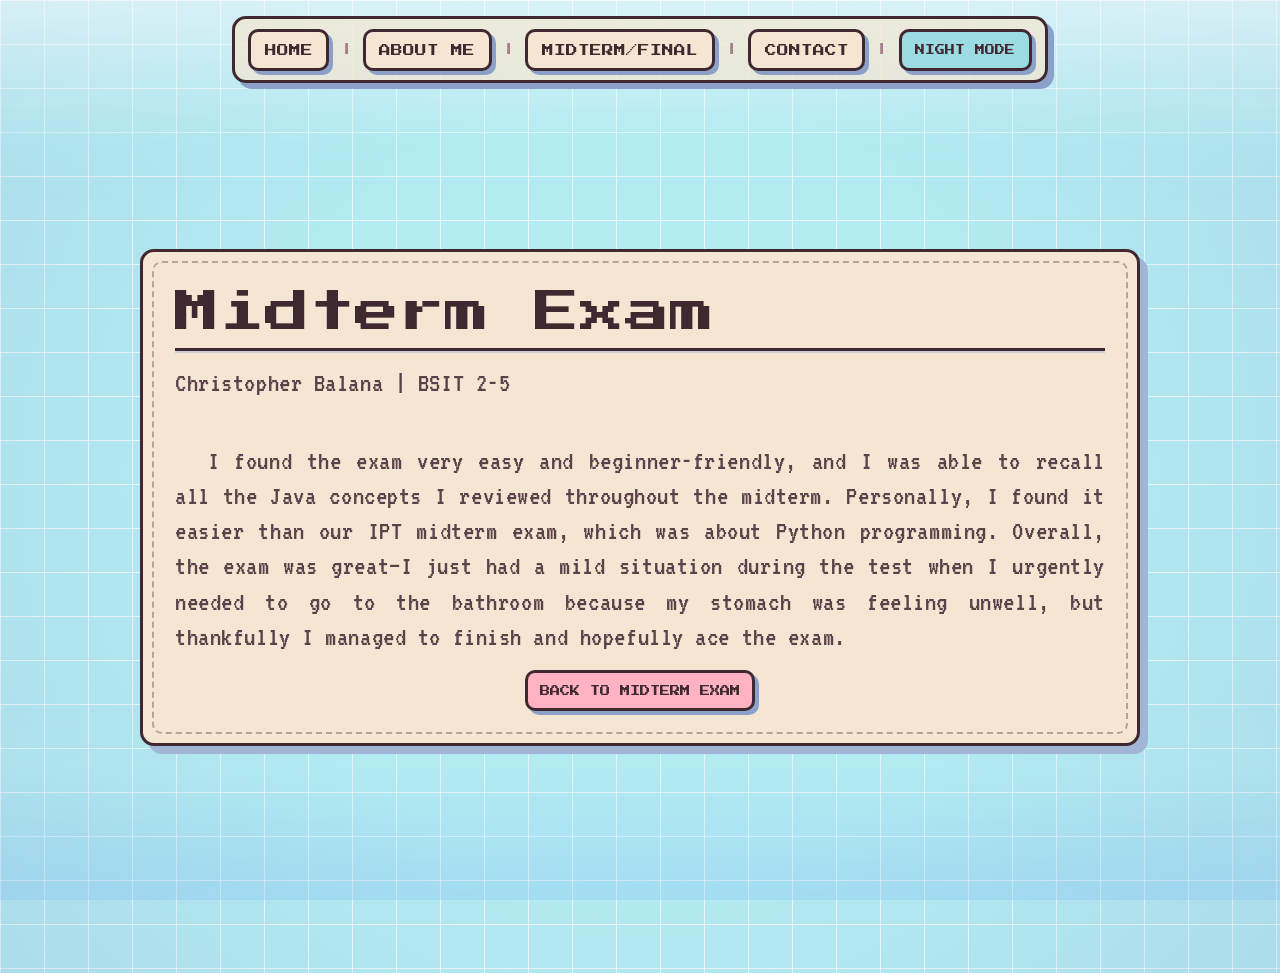
==== midterms/exam/index.html @ 2b85bfcb "Update e-portfolio midterm content and assets" ====
<!DOCTYPE html>
<html lang="en">
<head>
  <meta charset="UTF-8" />
  <meta name="viewport" content="width=device-width, initial-scale=1.0" />
  <title>Exam | Christopher Balana</title>
  <link rel="stylesheet" href="../../main.css" />
</head>
<body class="midterm-entry">
  <header class="topbar">
    <nav class="jump-nav" aria-label="Page sections">
      <a href="../../index.html#home">Home</a>
      <span>|</span>
      <a href="../../index.html#about">About Me</a>
      <span>|</span>
      <a href="../../index.html#midterm">Midterm/Final</a>
      <span>|</span>
      <a href="../../index.html#socials">Contact</a>
      <span>|</span>
      <button class="theme-toggle" type="button" aria-pressed="false" aria-label="Switch to night theme">Night Mode</button>
    </nav>
  </header>

  <main>
    <section class="panel hero">
      <div class="panel-inner hero-copy scroll-pop">
        <h1>Midterm Exam</h1>
        <hr class="section-divider" />
        <p>Christopher Balana | BSIT 2-5</p>
        <br>
        <p class="explanation-text">I found the exam very easy and beginner-friendly, and I was able to recall all the Java concepts I reviewed throughout the midterm. 
            Personally, I found it easier than our IPT midterm exam, which was about Python programming. Overall, the exam was great—I just had a mild situation during 
            the test when I urgently needed to go to the bathroom because my stomach was feeling unwell, but thankfully I managed to finish and hopefully ace the exam.
        </p>
        <div class="link-list center-actions">
          <a class="return-link" href="../../index.html#exam">Back to Midterm Exam</a>
        </div>
      </div>
    </section>
  </main>

  <script src="../../theme-toggle.js"></script>
  <script src="../reveal-pop.js"></script>
</body>
</html>
---- main.css ----
@import url("https://fonts.googleapis.com/css2?family=Press+Start+2P&family=VT323&display=swap");

:root {
	color-scheme: light;
	--page: #B3EBF2;
	--grid-line: rgba(252, 252, 255, 0.8);
	--ink: #3f2830;
	--ink-soft: #5b4149;
	--paper: #f4e6d2;
	--window: #74cecf;
	--window-alt: #ff9e4b;
	--accent: #ffafcc;
	--mint: #7fd4be;
	--yellow: #ffd85d;
	--surface-footnote: #ffb2c1;
	--surface-nav: rgba(244, 230, 210, 0.72);
	--surface-toggle: #9bdbe2;
	--surface-message: #fff6ea;
	--surface-card: #fff6ea;
	--surface-pill: #83d5db;
	--surface-social: #ffd596;
	--surface-return: #ffb2c1;
	--surface-soon: #ffe58b;
	--hover-fill: #fbe5ad;
	--nav-active: #ffd596;
	--nav-separator: #a77f8a;
	--section-note-color: #a66a76;
	--dash-border: rgba(63, 40, 48, 0.35);
	--divider-shadow: rgba(140, 161, 202, 0.35);
	--hover-shadow: #8ca1ca;
	--active-shadow: #7f93bc;
	--pixel-border: 3px solid var(--ink);
	--pixel-shadow: 4px 4px 0 #8ca1ca;
	--section-shadow: 8px 8px 0 #a1b5d6;
	--panel-radius: 14px;
	--card-radius: 12px;
	--control-radius: 10px;
	--small-radius: 8px;
}

[data-theme="night"] {
	color-scheme: dark;
	--page: #102736;
	--grid-line: rgba(181, 223, 236, 0.18);
	--ink: #f2dfbe;
	--ink-soft: #e0ccab;
	--paper: #1e4257;
	--window: #3f8796;
	--window-alt: #dc9451;
	--accent: #ffb57d;
	--mint: #5caea0;
	--yellow: #ffe088;
	--surface-footnote: #335a77;
	--surface-nav: rgba(32, 71, 95, 0.86);
	--surface-toggle: #407b97;
	--surface-message: #264e67;
	--surface-card: #2b5872;
	--surface-pill: #4f90a3;
	--surface-social: #b78752;
	--surface-return: #8f5f77;
	--surface-soon: #d39f53;
	--hover-fill: #5f9db0;
	--nav-active: #6eaec0;
	--nav-separator: #d0e2f0;
	--section-note-color: #f5c8a0;
	--dash-border: rgba(226, 240, 250, 0.36);
	--divider-shadow: rgba(25, 56, 90, 0.6);
	--hover-shadow: #31557f;
	--active-shadow: #426693;
	--pixel-shadow: 4px 4px 0 #2d4a76;
	--section-shadow: 8px 8px 0 #253c63;
}

* {
	box-sizing: border-box;
}

html {
	scroll-behavior: smooth;
}

body {
	position: relative;
	isolation: isolate;
	margin: 0;
	min-height: 100vh;
	overflow-x: hidden;
	font-family: "VT323", monospace;
	font-size: 1.4rem;
	line-height: 1.25;
	color: var(--ink);
	background-color: var(--page);
	background-image:
		radial-gradient(circle at center, rgba(179, 235, 242, 0) 48%, rgba(140, 161, 202, 0.2) 100%),
		linear-gradient(var(--grid-line) 1px, transparent 1px),
		linear-gradient(90deg, var(--grid-line) 1px, transparent 1px);
	background-repeat: no-repeat, repeat, repeat;
	background-size: 100% 100%, 44px 44px, 44px 44px;
}

[data-theme="night"] body {
	background-image:
		radial-gradient(circle at center, rgba(16, 39, 54, 0) 42%, rgba(7, 13, 26, 0.72) 100%),
		linear-gradient(var(--grid-line) 1px, transparent 1px),
		linear-gradient(90deg, var(--grid-line) 1px, transparent 1px);
}

body::before,
body::after {
	content: "";
	position: fixed;
	left: 0;
	right: 0;
	pointer-events: none;
	z-index: -1;
}

body::before {
	top: 0;
	height: 22vh;
	background: linear-gradient(180deg, rgba(255, 255, 255, 0.52) 0%, rgba(179, 235, 242, 0.28) 72%, rgba(179, 235, 242, 0) 100%);
}

[data-theme="night"] body::before {
	background: linear-gradient(180deg, rgba(52, 90, 122, 0.56) 0%, rgba(16, 39, 54, 0.3) 72%, rgba(16, 39, 54, 0) 100%);
}

body::after {
	bottom: 0;
	height: 22vh;
	background: linear-gradient(0deg, rgba(134, 194, 242, 0.34) 0%, rgba(179, 235, 242, 0.16) 68%, rgba(179, 235, 242, 0) 100%);
}

[data-theme="night"] body::after {
	background: linear-gradient(0deg, rgba(10, 19, 37, 0.7) 0%, rgba(16, 39, 54, 0.36) 68%, rgba(16, 39, 54, 0) 100%);
}

a {
	color: inherit;
	text-decoration: none;
}

main {
	width: 100%;
	padding-bottom: 4rem;
}

.site-footnote {
	margin: 0 1.2rem 1.6rem;
	padding: 0.8rem 1rem 0.72rem;
	border: var(--pixel-border);
	border-radius: var(--panel-radius);
	background: var(--surface-footnote);
	box-shadow: var(--pixel-shadow);
	text-align: center;
	font-family: "Press Start 2P", monospace;
	font-size: 0.62rem;
	line-height: 1.6;
	text-transform: uppercase;
}

.site-footnote p {
	margin: 0;
}

@keyframes pixel-drift {
	0% {
		transform: translate3d(0, 0, 0);
	}
	50% {
		transform: translate3d(0, -10px, 0);
	}
	100% {
		transform: translate3d(0, 0, 0);
	}
}

.topbar {
	position: sticky;
	top: 0;
	z-index: 20;
	display: flex;
	justify-content: center;
	padding: 1rem 1rem 0.2rem;
	background: transparent;
	border-bottom: 0;
	box-shadow: none;
}

.brand {
	display: none;
}

.jump-nav {
	display: flex;
	align-items: center;
	justify-content: center;
	flex-wrap: wrap;
	gap: 0.7rem;
	padding: 0.62rem 0.8rem 0.55rem;
	border: var(--pixel-border);
	border-radius: var(--panel-radius);
	background: var(--surface-nav);
	box-shadow: 6px 6px 0 var(--hover-shadow);
	font-family: "Press Start 2P", monospace;
	font-size: 0.73rem;
	letter-spacing: 0;
	text-transform: uppercase;
	text-align: center;
}

.jump-nav a,
.theme-toggle {
	display: inline-flex;
	align-items: center;
	justify-content: center;
	padding: 0.7rem 0.85rem 0.62rem;
	border: var(--pixel-border);
	border-radius: var(--control-radius);
	background: var(--paper);
	box-shadow: var(--pixel-shadow);
	transition: transform 120ms steps(2, end), box-shadow 120ms steps(2, end), background-color 120ms steps(2, end);
}

.theme-toggle {
	cursor: pointer;
	color: inherit;
	font-family: "Press Start 2P", monospace;
	font-size: 0.62rem;
	line-height: 1.5;
	text-transform: uppercase;
	background: var(--surface-toggle);
}

.jump-nav .nav-symbol {
	font-size: 1.1rem;
	line-height: 1;
	width: 2.35rem;
	height: 2.35rem;
	padding: 0;
}

.jump-nav a:hover,
.jump-nav a:focus-visible,
.theme-toggle:hover,
.theme-toggle:focus-visible {
	outline: none;
	transform: translate(-2px, -2px);
	box-shadow: 6px 6px 0 var(--hover-shadow);
	background: var(--hover-fill);
}

.jump-nav a.is-active {
	background: var(--nav-active);
	box-shadow: 6px 6px 0 var(--active-shadow);
	transform: translate(-1px, -1px);
}

.jump-nav span {
	font-family: "Press Start 2P", monospace;
	font-size: 0.7rem;
	color: var(--nav-separator);
}

.panel {
	min-height: calc(100svh - 4.8rem);
	display: flex;
	align-items: center;
	justify-content: center;
	padding: 4.2rem 1.2rem;
	scroll-margin-top: 6.5rem;
}

.panel-inner,
.content,
.section-shell {
	width: min(100%, 1000px);
}

.hero,
#about,
#midterm,
#exam,
#socials {
	opacity: 1;
}

#about {
	min-height: auto;
}

#midterm {
	min-height: auto;
	padding-bottom: 0.6rem;
}

#exam {
	min-height: auto;
	padding-top: 0.6rem;
	padding-bottom: 1in;
}

#final {
	min-height: auto;
	padding-top: 0.35rem;
	padding-bottom: 0.95in;
}

#socials {
	min-height: auto;
	padding-top: 0.45in;
}

.panel:not(#home) .section-shell > h2,
.panel:not(#home) .section-shell > p,
.panel:not(#home) .section-shell > .info-grid,
.panel:not(#home) .section-shell > .midterm-grid,
.panel:not(#home) .section-shell > .social-grid {
	opacity: 0;
	transform: translateY(18px) scale(0.94);
	transition: transform 780ms cubic-bezier(0.18, 0.9, 0.24, 1), opacity 620ms ease-out;
	will-change: transform, opacity;
}

.panel:not(#home).is-visible .section-shell > h2,
.panel:not(#home).is-visible .section-shell > p,
.panel:not(#home).is-visible .section-shell > .info-grid,
.panel:not(#home).is-visible .section-shell > .midterm-grid,
.panel:not(#home).is-visible .section-shell > .social-grid {
	opacity: 1;
	transform: translateY(0) scale(1);
}

.panel.no-pop .section-shell > h2,
.panel.no-pop .section-shell > p,
.panel.no-pop .section-shell > .info-grid,
.panel.no-pop .section-shell > .midterm-grid,
.panel.no-pop .section-shell > .social-grid,
.panel.no-pop .card {
	transition: none;
}

.scroll-pop {
	opacity: 0;
	transform: translateY(18px) scale(0.94);
	transition: transform 780ms cubic-bezier(0.18, 0.9, 0.24, 1), opacity 620ms ease-out;
	will-change: transform, opacity;
}

.scroll-pop.is-visible {
	opacity: 1;
	transform: translateY(0) scale(1);
}

.hero {
	position: relative;
}

.hero::before,
.hero::after {
	content: none;
}

.hero-copy,
.section-shell {
	padding: clamp(1.35rem, 3vw, 2rem);
	border: var(--pixel-border);
	border-radius: var(--panel-radius);
	background: var(--paper);
	box-shadow: var(--section-shadow);
	position: relative;
}

#home .hero-copy {
	text-align: center;
}

.hero-copy::before,
.section-shell::before {
	content: "";
	position: absolute;
	inset: 9px;
	border-radius: calc(var(--panel-radius) - 4px);
	border: 2px dashed var(--dash-border);
	pointer-events: none;
}

.hero-copy h1,
.section-title {
	margin: 0;
	font-family: "Press Start 2P", monospace;
	font-weight: 400;
	text-transform: uppercase;
	color: var(--ink);
	text-wrap: balance;
}

.hero-copy h1 {
	font-size: clamp(1.35rem, 4.4vw, 2.8rem);
	line-height: 1.3;
}

#home .typewriter-name {
	display: inline-block;
	width: 0;
	white-space: nowrap;
	overflow: hidden;
	vertical-align: top;
	border-right: 3px solid var(--ink);
	animation: typing 1.9s steps(18, end) 260ms forwards, caret-blink 700ms steps(2, end) infinite;
}

.hero-copy p {
	margin: 0.9rem 0 0;
	font-size: clamp(1.2rem, 2.2vw, 1.8rem);
	line-height: 1.25;
	color: var(--ink-soft);
	text-transform: uppercase;
	letter-spacing: 0.02em;
}

body.midterm-entry .hero-copy p,
body.midterm-entry .hero-copy h1 {
	text-transform: none;
}

.between-message {
	display: flex;
	justify-content: center;
	padding: 0.2rem 1.2rem 1.6rem;
}

.between-message p {
	margin: 0;
	padding: 0.7rem 1rem 0.62rem;
	border: var(--pixel-border);
	border-radius: var(--control-radius);
	background: var(--surface-message);
	box-shadow: var(--pixel-shadow);
	font-family: "Press Start 2P", monospace;
	font-size: clamp(0.62rem, 1.1vw, 0.76rem);
	line-height: 1.55;
	text-transform: uppercase;
	text-align: center;
}

.between-message-text {
	display: inline-block;
	min-height: 1.6em;
	border-right: 3px solid var(--ink);
	padding-right: 0.15rem;
	animation: caret-blink 700ms steps(2, end) infinite;
}

.section-shell {
	text-align: center;
}

.section-title {
	font-size: clamp(1.1rem, 2.5vw, 1.7rem);
	line-height: 1.5;
}

.section-copy {
	margin: 1rem auto 0;
	max-width: 45rem;
	font-size: clamp(1.25rem, 2vw, 1.6rem);
	line-height: 1.45;
	color: var(--ink-soft);
}

.explanation-text {
	text-align: justify;
	text-indent: 3ch;
}

.quiz2-drop {
	max-width: 860px;
	margin: 1.2rem auto 1rem;
}

.quiz2-drop-summary {
	list-style: none;
	cursor: pointer;
	padding: 0.72rem 0.9rem 0.65rem;
	border: var(--pixel-border);
	border-radius: var(--control-radius);
	background: var(--surface-pill);
	box-shadow: var(--pixel-shadow);
	font-family: "Press Start 2P", monospace;
	font-size: 0.64rem;
	line-height: 1.5;
	text-transform: uppercase;
	text-align: center;
	color: var(--ink);
	user-select: none;
	transition: transform 120ms steps(2, end), box-shadow 120ms steps(2, end), background-color 120ms steps(2, end);
}

.quiz2-drop-summary::-webkit-details-marker {
	display: none;
}

.quiz2-drop-summary:hover,
.quiz2-drop-summary:focus-visible {
	outline: none;
	transform: translate(-2px, -2px);
	box-shadow: 6px 6px 0 var(--hover-shadow);
	background: var(--hover-fill);
}

.quiz2-drop[open] .quiz2-drop-summary {
	margin-bottom: 0.72rem;
}

.quiz2-mockup-stack {
	display: flex;
	flex-direction: column;
	gap: 1.1rem;
}

.quiz2-attempt-summary {
	padding: 0.85rem 1rem 0.8rem;
	border: var(--pixel-border);
	border-radius: var(--card-radius);
	background: color-mix(in srgb, var(--surface-pill) 24%, var(--paper) 76%);
	box-shadow: var(--pixel-shadow);
	text-align: left;
}

.quiz2-attempt-summary p {
	margin: 0.35rem 0;
	font-size: clamp(1.2rem, 2.2vw, 1.55rem);
	line-height: 1.28;
	color: var(--ink);
	text-indent: 0;
	text-transform: none;
}

.quiz2-attempt-summary p:first-child {
	margin-top: 0;
}

.quiz2-attempt-summary p:last-child {
	margin-bottom: 0;
}

.quiz2-mockup {
	margin: 0;
	max-width: 860px;
	border: var(--pixel-border);
	border-radius: var(--card-radius);
	background: var(--surface-card);
	box-shadow: var(--pixel-shadow);
	overflow: hidden;
}

.quiz2-mockup.is-incorrect {
	position: relative;
	border-color: #e45757;
	box-shadow: 4px 4px 0 color-mix(in srgb, #e45757 55%, transparent 45%);
}

.quiz2-status {
	position: absolute;
	top: 0;
	left: 0;
	transform: translateY(-100%);
	padding: 0.4rem 0.5rem 0.32rem;
	border: 2px solid #e45757;
	border-bottom: 0;
	border-radius: 8px 8px 0 0;
	background: #e45757;
	color: #fff;
	font-family: "Press Start 2P", monospace;
	font-size: 0.56rem;
	line-height: 1.4;
	text-transform: uppercase;
}

.quiz2-mockup-head {
	display: flex;
	justify-content: space-between;
	align-items: center;
	gap: 0.7rem;
	padding: 0.8rem 1rem 0.7rem;
	border-bottom: 2px solid var(--dash-border);
	background: color-mix(in srgb, var(--surface-pill) 35%, var(--paper) 65%);
}

.quiz2-mockup-head h2,
.quiz2-mockup-head p {
	margin: 0;
	font-family: "Press Start 2P", monospace;
	font-size: clamp(0.62rem, 1.6vw, 0.8rem);
	line-height: 1.5;
	color: var(--ink);
	text-indent: 0;
}

.quiz2-mockup-body {
	padding: 1rem 1rem 0.9rem;
	text-align: left;
}

.quiz2-mockup-question {
	margin: 0 0 0.85rem;
	font-size: clamp(1.15rem, 2vw, 1.5rem);
	line-height: 1.35;
	color: var(--ink);
	text-indent: 0;
}

.quiz2-code {
	display: inline-block;
	padding: 0.08rem 0.34rem;
	border: 1px solid color-mix(in srgb, #e45757 40%, transparent 60%);
	border-radius: 6px;
	background: color-mix(in srgb, #e45757 14%, var(--paper) 86%);
	font-family: "Press Start 2P", monospace;
	font-size: 0.7em;
	line-height: 1.2;
	color: #c33a3a;
	text-transform: none;
}

.quiz2-codeblock {
	margin: 0 0 0.9rem;
	padding: 0.7rem 0.8rem;
	border: 2px solid var(--dash-border);
	border-radius: var(--small-radius);
	background: color-mix(in srgb, var(--paper) 87%, var(--surface-card) 13%);
	font-family: "VT323", monospace;
	font-size: clamp(1.2rem, 2vw, 1.55rem);
	line-height: 1.3;
	white-space: pre-wrap;
	color: var(--ink);
	text-transform: none;
}

.quiz2-mockup-options {
	list-style: none;
	margin: 0;
	padding: 0;
	border-top: 2px solid var(--dash-border);
}

.quiz2-mockup-options li {
	display: flex;
	align-items: center;
	gap: 0.6rem;
	padding: 0.68rem 0.1rem;
	border-bottom: 1px solid var(--dash-border);
	font-size: clamp(1.1rem, 1.9vw, 1.35rem);
	color: var(--ink-soft);
	line-height: 1.3;
}

.quiz2-dot {
	width: 1rem;
	height: 1rem;
	border: 2px solid color-mix(in srgb, var(--ink-soft) 55%, transparent 45%);
	border-radius: 50%;
	flex-shrink: 0;
	background: transparent;
}

.quiz2-mockup-options li.is-correct {
	color: var(--ink);
	font-weight: 700;
}

.quiz2-mockup-options li.is-correct .quiz2-dot {
	background: radial-gradient(circle at center, var(--window-alt) 45%, transparent 47%);
	border-color: var(--window-alt);
}

.quiz2-text-answer {
	width: fit-content;
	min-width: 9rem;
	margin-top: 0.4rem;
	padding: 0.52rem 0.6rem;
	border: 2px solid var(--dash-border);
	border-radius: var(--small-radius);
	background: color-mix(in srgb, var(--paper) 85%, var(--surface-card) 15%);
	font-size: clamp(1rem, 1.75vw, 1.2rem);
	line-height: 1.3;
	color: var(--ink-soft);
	text-transform: lowercase;
}

.section-divider {
	display: block;
	width: 100%;
	margin: 0.35rem auto 0.85rem;
	border: 0;
	border-top: 3px solid var(--ink);
	box-shadow: 0 2px 0 var(--divider-shadow);
}

.info-grid,
.midterm-grid,
.social-grid {
	display: grid;
	gap: 1rem;
	margin-top: 1.55rem;
}

.info-grid {
	grid-template-columns: repeat(auto-fit, minmax(240px, 1fr));
}

.midterm-grid {
	grid-template-columns: repeat(auto-fit, minmax(260px, 1fr));
}

.social-grid {
	grid-template-columns: repeat(3, max-content);
	justify-content: center;
	gap: 0.45rem;
}

.card {
	text-align: left;
	padding: 1rem 1rem 1.1rem;
	border: var(--pixel-border);
	border-radius: var(--card-radius);
	background: var(--surface-card);
	box-shadow: var(--pixel-shadow);
	opacity: 0;
	transform: translateY(12px) scale(0.92);
	transition: transform 700ms cubic-bezier(0.2, 0.88, 0.24, 1), opacity 560ms ease-out;
}

.panel.is-visible .card {
	opacity: 1;
	transform: translateY(0) scale(1);
}

.panel.is-visible .card:hover,
.panel.is-visible .card:focus-within {
	transform: translateY(-4px) scale(1.06);
}

.info-grid .card:nth-child(2) {
	transition-delay: 140ms;
}

.info-grid .card:nth-child(3) {
	transition-delay: 240ms;
}

.card h3,
.card h4 {
	margin: 0;
	font-family: "Press Start 2P", monospace;
	font-size: 0.72rem;
	line-height: 1.5;
	text-transform: uppercase;
}

.card p {
	margin: 0.75rem 0 0;
	font-size: 1.25rem;
	line-height: 1.35;
	color: var(--ink-soft);
}

.link-list {
	display: flex;
	flex-wrap: wrap;
	gap: 0.65rem;
	margin-top: 1rem;
}

.midterm-grid .link-list {
	justify-content: center;
}

.center-actions {
	justify-content: center;
}

.pill-link,
.social-link,
.return-link {
	display: inline-flex;
	align-items: center;
	justify-content: center;
	padding: 0.63rem 0.78rem 0.55rem;
	border: var(--pixel-border);
	border-radius: var(--control-radius);
	font-family: "Press Start 2P", monospace;
	font-size: 0.64rem;
	text-transform: uppercase;
	line-height: 1.6;
	letter-spacing: 0;
	background: var(--mint);
	box-shadow: var(--pixel-shadow);
	transition: transform 120ms steps(2, end), box-shadow 120ms steps(2, end), background-color 120ms steps(2, end);
}

.pill-link {
	background: var(--surface-pill);
}

.social-link {
	width: 3.2rem;
	height: 3.2rem;
	max-width: none;
	padding: 0;
	line-height: 1;
	border-radius: var(--control-radius);
	background: var(--surface-social);
}

.social-link svg {
	width: 26px;
	height: 26px;
	display: block;
	fill: currentColor;
}

.sr-only {
	position: absolute;
	width: 1px;
	height: 1px;
	padding: 0;
	margin: -1px;
	overflow: hidden;
	clip: rect(0, 0, 0, 0);
	white-space: nowrap;
	border: 0;
}

.return-link {
	border-radius: var(--control-radius);
	background: var(--surface-return);
}

.pill-link:hover,
.pill-link:focus-visible,
.social-link:hover,
.social-link:focus-visible,
.return-link:hover,
.return-link:focus-visible {
	outline: none;
	transform: translate(-2px, -2px);
	box-shadow: 6px 6px 0 var(--hover-shadow);
	background-color: var(--yellow);
}

.section-note {
	margin-top: 0.9rem;
	font-family: "Press Start 2P", monospace;
	font-size: 0.62rem;
	line-height: 1.55;
	text-transform: uppercase;
	color: var(--section-note-color);
}

.soon {
	margin-top: 1.1rem;
	display: inline-block;
	padding: 0.8rem 1.2rem 0.7rem;
	border: var(--pixel-border);
	border-radius: var(--small-radius);
	box-shadow: var(--pixel-shadow);
	background: var(--surface-soon);
	font-family: "Press Start 2P", monospace;
	font-size: clamp(0.8rem, 1.7vw, 1rem);
	text-transform: uppercase;
	animation: blink 1.2s steps(2, end) infinite;
}

.code-window {
	border: 3px solid var(--ink);
	border-radius: var(--card-radius);
	overflow: hidden;
	box-shadow: var(--pixel-shadow);
	margin: 0.9rem 0;
}

.code-window-header {
	display: flex;
	align-items: center;
	gap: 0.8rem;
	background: color-mix(in srgb, var(--surface-card) 60%, var(--ink) 40%);
	padding: 0.5rem 0.7rem;
	border-bottom: 2px solid var(--dash-border);
	font-size: 0.85rem;
}

.code-window-controls {
	display: flex;
	gap: 0.45rem;
}

.control {
	width: 0.65rem;
	height: 0.65rem;
	border-radius: 50%;
	border: 1px solid rgba(0, 0, 0, 0.3);
	flex-shrink: 0;
}

.control.red {
	background: #ff5f56;
}

.control.yellow {
	background: #ffbd2e;
}

.control.green {
	background: #27c93f;
}

.code-window-title {
	font-family: "VT323", monospace;
	font-size: 0.9rem;
	color: var(--ink);
	font-weight: 500;
	text-transform: none;
}

.code-window-content {
	padding: 0.6rem 0.7rem;
	background: var(--paper);
	font-family: "VT323", monospace;
	font-size: clamp(0.9rem, 1.5vw, 1.15rem);
	line-height: 1.3;
	color: var(--ink);
	white-space: pre-wrap;
	word-break: break-word;
	margin: 0;
	overflow-x: auto;
}

.keyword {
	color: #dc5bc3;
	font-weight: bold;
}

.number {
	color: #f39c12;
}

.comment {
	color: #888;
	font-style: italic;
}

@keyframes reveal {
	from {
		opacity: 0;
		transform: translateY(14px);
	}

	to {
		opacity: 1;
		transform: translateY(0);
	}
}

@keyframes pop-in {
	from {
		opacity: 0;
		transform: scale(0.97);
	}

	to {
		opacity: 1;
		transform: scale(1);
	}
}

@keyframes blink {
	0%,
	100% {
		filter: brightness(1);
	}

	50% {
		filter: brightness(1.18);
	}
}

@keyframes typing {
	from {
		width: 0;
	}

	to {
		width: 18ch;
	}
}

@keyframes caret-blink {
	0%,
	100% {
		border-right-color: transparent;
	}

	50% {
		border-right-color: var(--ink);
	}
}

@media (prefers-reduced-motion: reduce) {
	.panel:not(#home) .section-shell > h2,
	.panel:not(#home) .section-shell > p,
	.panel:not(#home) .section-shell > .info-grid,
	.panel:not(#home) .section-shell > .midterm-grid,
	.panel:not(#home) .section-shell > .social-grid,
	.scroll-pop,
	.card {
		opacity: 1;
		transform: none;
		transition: none;
	}

	#home .typewriter-name {
		width: auto;
		border-right: 0;
		animation: none;
	}
}

@media (max-width: 760px) {
	body {
		font-size: 1.25rem;
		background-size: 100% 100%, 34px 34px, 34px 34px;
	}

	.topbar {
		padding: 0.55rem 0.5rem 0.2rem;
	}

	.jump-nav {
		width: min(100%, 460px);
		gap: 0.35rem;
		padding: 0.45rem;
		font-size: 0.58rem;
		display: grid;
		grid-template-columns: repeat(2, minmax(0, 1fr));
	}

	.jump-nav .nav-symbol {
		font-size: 0.9rem;
		width: 2.05rem;
		height: 2.05rem;
	}

	.jump-nav span {
		display: none;
	}

	.jump-nav a,
	.theme-toggle {
		width: 100%;
		padding: 0.56rem 0.5rem 0.5rem;
	}

	.panel {
		min-height: auto;
		padding: 2.25rem 0.85rem;
		scroll-margin-top: 6rem;
	}

	.site-footnote {
		margin: 0 0.8rem 1.2rem;
		font-size: 0.53rem;
	}

	.between-message {
		padding: 0.1rem 0.8rem 1.25rem;
	}

	.between-message p {
		padding: 0.55rem 0.7rem 0.5rem;
		font-size: 0.52rem;
	}

	#midterm {
		padding-bottom: 0.4rem;
	}

	#exam {
		padding-top: 0.4rem;
		padding-bottom: 2.4rem;
	}

	#final {
		padding-top: 0.25rem;
		padding-bottom: 2.2rem;
	}

	#socials {
		padding-top: 2.1rem;
	}

	.hero-copy,
	.section-shell {
		padding: 0.95rem;
		width: 100%;
	}

	.hero-copy h1 {
		font-size: clamp(1.08rem, 8vw, 1.7rem);
		line-height: 1.35;
	}

	#home .typewriter-name {
		width: auto;
		white-space: normal;
		border-right: 0;
		animation: none;
	}

	.hero-copy p {
		font-size: clamp(1rem, 5.5vw, 1.35rem);
	}

	.section-title {
		font-size: clamp(0.95rem, 5vw, 1.35rem);
	}

	.section-copy {
		font-size: clamp(1.05rem, 4.8vw, 1.25rem);
		line-height: 1.35;
	}

	.quiz2-mockup-head,
	.quiz2-mockup-body {
		padding-inline: 0.75rem;
	}

	.quiz2-mockup-options li {
		padding: 0.6rem 0.05rem;
	}

	.info-grid,
	.midterm-grid {
		grid-template-columns: 1fr;
		gap: 0.8rem;
	}

	.card {
		padding: 0.85rem 0.85rem 0.95rem;
	}

	.link-list {
		gap: 0.52rem;
	}

	.pill-link,
	.social-link,
	.return-link {
		width: 100%;
		font-size: 0.57rem;
		line-height: 1.5;
		padding: 0.58rem 0.56rem 0.52rem;
	}

	.social-grid {
		gap: 0.5rem;
	}

	.social-grid .social-link {
		width: 2.85rem;
		height: 2.85rem;
		line-height: 1;
	}
}

@media (max-width: 420px) {
	body {
		font-size: 1.15rem;
		background-size: 100% 100%, 30px 30px, 30px 30px;
	}

	.topbar {
		padding-inline: 0.35rem;
	}

	.jump-nav {
		font-size: 0.52rem;
		padding: 0.35rem;
	}

	.panel {
		padding: 1.9rem 0.6rem;
	}

	.hero-copy,
	.section-shell {
		padding: 0.8rem;
	}

	.between-message p {
		font-size: 0.48rem;
	}

	.social-grid .social-link {
		width: 2.65rem;
		height: 2.65rem;
	}
}
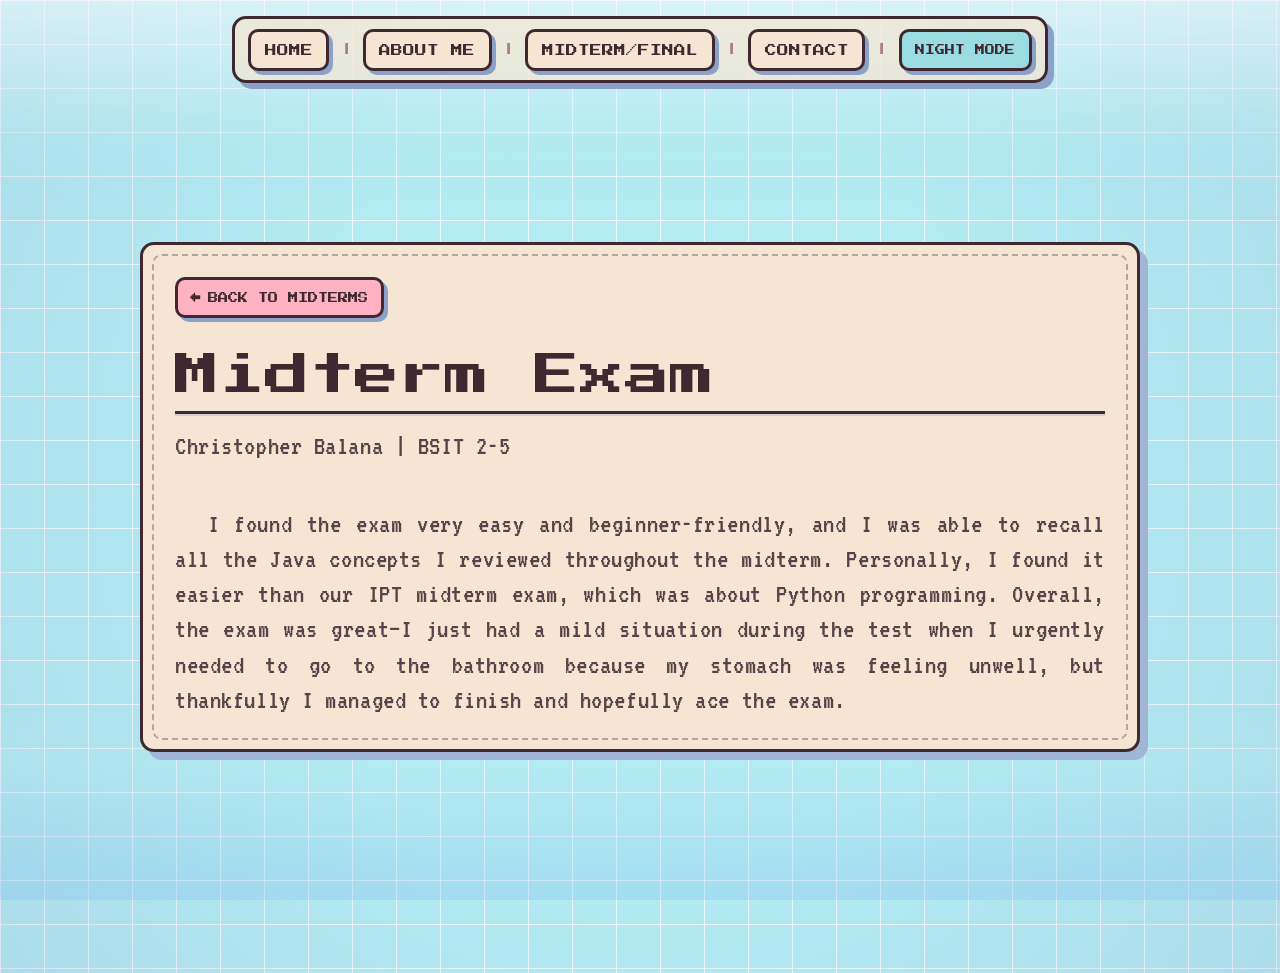
==== commit d9803221: "Update midterm pages and add scroll-to-top script" ====
--- a/midterms/exam/index.html
+++ b/midterms/exam/index.html
@@ -24,6 +24,10 @@
   <main>
     <section class="panel hero">
       <div class="panel-inner hero-copy scroll-pop">
+        <a href="../../index.html#midterm" class="return-link" style="display: inline-flex; margin-bottom: 1.8rem; gap: 0.5rem;">
+          <span>←</span>
+          <span>Back to Midterms</span>
+        </a>
         <h1>Midterm Exam</h1>
         <hr class="section-divider" />
         <p>Christopher Balana | BSIT 2-5</p>
@@ -32,14 +36,14 @@
             Personally, I found it easier than our IPT midterm exam, which was about Python programming. Overall, the exam was great—I just had a mild situation during 
             the test when I urgently needed to go to the bathroom because my stomach was feeling unwell, but thankfully I managed to finish and hopefully ace the exam.
         </p>
-        <div class="link-list center-actions">
-          <a class="return-link" href="../../index.html#exam">Back to Midterm Exam</a>
-        </div>
+
       </div>
     </section>
+    <button class="scroll-top-btn" aria-label="Back to top">↑ Top</button>
   </main>
 
   <script src="../../theme-toggle.js"></script>
   <script src="../reveal-pop.js"></script>
+  <script src="../scroll-to-top.js"></script>
 </body>
 </html>
--- a/main.css
+++ b/main.css
@@ -1207,3 +1207,305 @@
 		height: 2.65rem;
 	}
 }
+/* Exam Content Styles */
+.exam-section {
+	margin: 1.5rem 0;
+	padding: 1.8rem;
+	background-color: var(--surface-card);
+	border: var(--pixel-border);
+	border-radius: var(--card-radius);
+	box-shadow: var(--pixel-shadow);
+}
+
+.exam-section h3 {
+	margin-top: 0;
+	margin-bottom: 1rem;
+	font-family: "Press Start 2P", cursive;
+	font-size: 1.4rem;
+	color: var(--ink);
+	text-transform: uppercase;
+}
+
+.variable-table,
+.explanation-table {
+	width: 100%;
+	border-collapse: collapse;
+	margin-top: 0.8rem;
+	background-color: var(--paper);
+	border: var(--pixel-border);
+}
+
+.variable-table thead,
+.explanation-table thead {
+	background-color: var(--window);
+	color: var(--ink);
+}
+
+.variable-table th,
+.explanation-table th {
+	padding: 1.2rem;
+	text-align: left;
+	font-weight: bold;
+	border: 2px solid var(--ink);
+	font-family: VT323, monospace;
+	font-size: 1.1rem;
+}
+
+.variable-table td,
+.explanation-table td {
+	padding: 1rem;
+	border: 2px solid var(--ink);
+	font-family: VT323, monospace;
+	font-size: 1rem;
+	color: var(--ink);
+	vertical-align: top;
+	line-height: 1.5;
+}
+
+.variable-table tbody tr:nth-child(odd),
+.explanation-table tbody tr:nth-child(odd) {
+	background-color: rgba(255, 255, 255, 0.4);
+}
+
+.variable-table tbody tr:nth-child(even),
+.explanation-table tbody tr:nth-child(even) {
+	background-color: rgba(255, 255, 255, 0.7);
+}
+
+[data-theme="night"] .variable-table,
+[data-theme="night"] .explanation-table {
+	background-color: var(--paper);
+	border-color: var(--ink);
+}
+
+[data-theme="night"] .variable-table thead,
+[data-theme="night"] .explanation-table thead {
+	background-color: var(--window);
+}
+
+[data-theme="night"] .variable-table tbody tr:nth-child(odd),
+[data-theme="night"] .explanation-table tbody tr:nth-child(odd) {
+	background-color: rgba(30, 66, 87, 0.3);
+}
+
+[data-theme="night"] .variable-table tbody tr:nth-child(even),
+[data-theme="night"] .explanation-table tbody tr:nth-child(even) {
+	background-color: rgba(30, 66, 87, 0.6);
+}
+
+.output-box {
+	background-color: var(--ink);
+	color: var(--paper);
+	padding: 1.5rem;
+	border-radius: var(--card-radius);
+	border: var(--pixel-border);
+	margin-top: 0.8rem;
+	font-family: VT323, monospace;
+	font-size: 1.6rem;
+	box-shadow: var(--pixel-shadow);
+	text-align: center;
+}
+
+.output-box code {
+	font-family: VT323, monospace;
+	font-size: 1.6rem;
+}
+
+/* Question Blocks and Terminal Output */
+.question-block {
+	margin: 2rem 0;
+	padding: 1.5rem;
+	background-color: var(--surface-card);
+	border: var(--pixel-border);
+	border-radius: var(--card-radius);
+	box-shadow: var(--pixel-shadow);
+}
+
+.question-block h3 {
+	margin-top: 0;
+	margin-bottom: 1rem;
+	font-family: "Press Start 2P", cursive;
+	font-size: 1.5rem;
+	color: var(--ink);
+	text-transform: uppercase;
+}
+
+.question-block p {
+	font-size: 1.2rem;
+	margin-bottom: 1.2rem;
+	color: var(--ink);
+	line-height: 1.6;
+}
+
+/* Code Window Styling */
+.code-window {
+	background-color: #282a36;
+	border: var(--pixel-border);
+	border-radius: var(--small-radius);
+	margin: 1.2rem 0;
+	overflow: hidden;
+	box-shadow: var(--pixel-shadow);
+}
+
+.code-window-header {
+	background-color: #3f3f46;
+	padding: 1rem 1.2rem;
+	display: flex;
+	align-items: center;
+	border-bottom: 2px solid var(--ink);
+}
+
+/* Scroll to Top Button */
+.scroll-top-btn {
+	position: fixed;
+	bottom: 2rem;
+	right: 2rem;
+	display: inline-flex;
+	align-items: center;
+	justify-content: center;
+	padding: 0.63rem 0.78rem 0.55rem;
+	border: var(--pixel-border);
+	border-radius: var(--control-radius);
+	font-family: "Press Start 2P", monospace;
+	font-size: 0.64rem;
+	text-transform: uppercase;
+	line-height: 1.6;
+	letter-spacing: 0;
+	background: var(--surface-return);
+	box-shadow: var(--pixel-shadow);
+	transition: transform 120ms steps(2, end), box-shadow 120ms steps(2, end), opacity 120ms ease-out;
+	opacity: 0;
+	pointer-events: none;
+	cursor: pointer;
+	z-index: 1000;
+}
+
+.scroll-top-btn.visible {
+	opacity: 1;
+	pointer-events: auto;
+}
+
+.scroll-top-btn:hover,
+.scroll-top-btn:focus-visible {
+	outline: none;
+	transform: translate(-2px, -2px);
+	box-shadow: 6px 6px 0 var(--hover-shadow);
+	background-color: var(--yellow);
+}
+
+@media (max-width: 768px) {
+	.scroll-top-btn {
+		bottom: 1rem;
+		right: 1rem;
+		padding: 0.5rem 0.6rem 0.45rem;
+		font-size: 0.55rem;
+	}
+}
+
+.code-window-controls {
+	display: flex;
+	gap: 0.6rem;
+	margin-right: 1rem;
+}
+
+.control {
+	width: 0.8rem;
+	height: 0.8rem;
+	border-radius: 50%;
+	display: inline-block;
+}
+
+.control.red {
+	background-color: #ff5f56;
+}
+
+.control.yellow {
+	background-color: #ffbd2e;
+}
+
+.control.green {
+	background-color: #27c93f;
+}
+
+.code-window-title {
+	font-family: VT323, monospace;
+	font-size: 1.1rem;
+	color: #f8f8f2;
+}
+
+.code-window-content {
+	background-color: #282a36;
+	color: #f8f8f2;
+	padding: 1.5rem;
+	margin: 0;
+	font-family: VT323, monospace;
+	font-size: 1.2rem;
+	line-height: 2;
+	overflow-x: auto;
+	text-align: left;
+}
+
+/* Syntax Highlighting */
+.keyword {
+	color: #ff79c6;
+}
+
+.class {
+	color: #8be9fd;
+}
+
+.function {
+	color: #50fa7b;
+}
+
+.number {
+	color: #f1fa8c;
+}
+
+.string {
+	color: #f1fa8c;
+}
+
+.comment {
+	color: #6272a4;
+	font-style: italic;
+}
+
+/* Terminal Output Styling */
+.terminal-output {
+	background-color: #1e1e1e;
+	border: var(--pixel-border);
+	border-radius: var(--small-radius);
+	margin: 1.2rem 0;
+	overflow: hidden;
+	box-shadow: var(--pixel-shadow);
+}
+
+.terminal-title {
+	background-color: #2d2d30;
+	color: #f8f8f2;
+	padding: 1rem 1.2rem;
+	display: block;
+	font-family: VT323, monospace;
+	font-size: 1.1rem;
+	border-bottom: 2px solid var(--ink);
+}
+
+.terminal-content {
+	background-color: #1e1e1e;
+	color: #00ff00;
+	padding: 1.5rem;
+	margin: 0;
+	font-family: VT323, monospace;
+	font-size: 1.3rem;
+	line-height: 2;
+	text-align: left;
+}
+
+[data-theme="night"] .code-window,
+[data-theme="night"] .code-window-header,
+[data-theme="night"] .terminal-output,
+[data-theme="night"] .terminal-title {
+	background-color: #3f3f46;
+	border-color: var(--ink);
+}
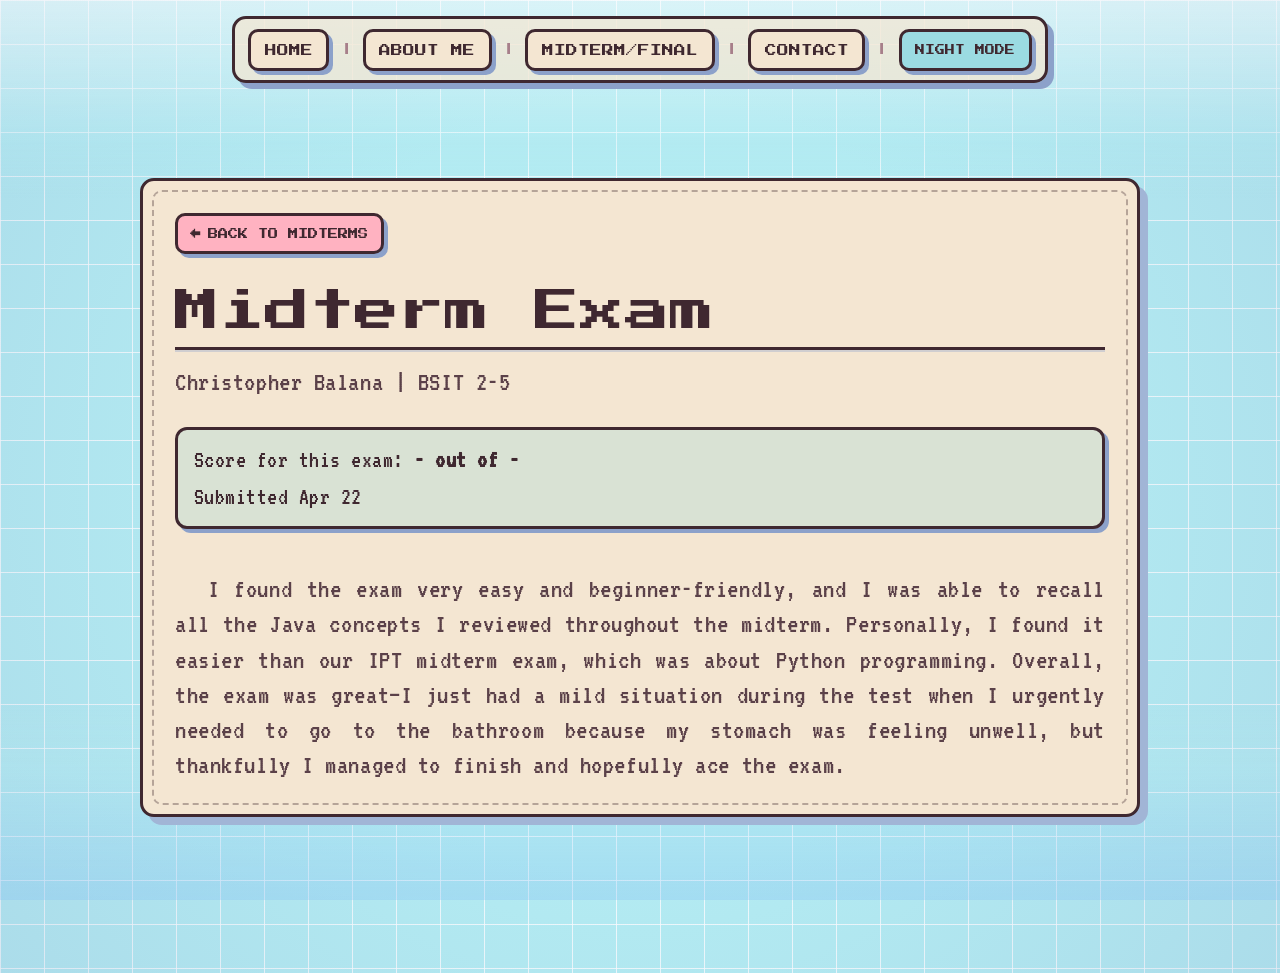
==== commit 6dd9f191: "Update recent portfolio changes" ====
--- a/midterms/exam/index.html
+++ b/midterms/exam/index.html
@@ -32,6 +32,11 @@
         <hr class="section-divider" />
         <p>Christopher Balana | BSIT 2-5</p>
         <br>
+        <section class="quiz2-attempt-summary" aria-label="Midterm exam attempt summary" contenteditable="true" spellcheck="false">
+          <p>Score for this exam: <strong>- out of -</strong></p>
+          <p>Submitted Apr 22</p>
+        </section>
+        <br>
         <p class="explanation-text">I found the exam very easy and beginner-friendly, and I was able to recall all the Java concepts I reviewed throughout the midterm. 
             Personally, I found it easier than our IPT midterm exam, which was about Python programming. Overall, the exam was great—I just had a mild situation during 
             the test when I urgently needed to go to the bathroom because my stomach was feeling unwell, but thankfully I managed to finish and hopefully ace the exam.
--- a/main.css
+++ b/main.css
@@ -36,6 +36,22 @@
 	--card-radius: 12px;
 	--control-radius: 10px;
 	--small-radius: 8px;
+	--code-shell-bg: color-mix(in srgb, var(--surface-card) 86%, var(--paper) 14%);
+	--code-header-bg: color-mix(in srgb, var(--window) 48%, var(--paper) 52%);
+	--code-header-title: var(--ink);
+	--code-bg: color-mix(in srgb, var(--paper) 94%, #ffffff 6%);
+	--code-text: #2a2025;
+	--code-keyword: #b83d8f;
+	--code-class: #18728d;
+	--code-function: #2a8a4c;
+	--code-number: #9a6a0d;
+	--code-string: #6f5b09;
+	--code-comment: #6c7480;
+	--terminal-shell-bg: color-mix(in srgb, var(--surface-card) 82%, var(--paper) 18%);
+	--terminal-header-bg: color-mix(in srgb, var(--window-alt) 35%, var(--paper) 65%);
+	--terminal-header-text: var(--ink);
+	--terminal-bg: #f8f5ef;
+	--terminal-text: #2c5f2e;
 }
 
 [data-theme="night"] {
@@ -69,6 +85,22 @@
 	--active-shadow: #426693;
 	--pixel-shadow: 4px 4px 0 #2d4a76;
 	--section-shadow: 8px 8px 0 #253c63;
+	--code-shell-bg: #223947;
+	--code-header-bg: #33566c;
+	--code-header-title: #f2dfbe;
+	--code-bg: #162d3b;
+	--code-text: #e8e0cf;
+	--code-keyword: #ffb57d;
+	--code-class: #80d9f1;
+	--code-function: #83e1a1;
+	--code-number: #ffe088;
+	--code-string: #f7d999;
+	--code-comment: #a7b7c8;
+	--terminal-shell-bg: #1a2f3c;
+	--terminal-header-bg: #29495e;
+	--terminal-header-text: #f2dfbe;
+	--terminal-bg: #0f1f2a;
+	--terminal-text: #9bf7a8;
 }
 
 * {
@@ -714,6 +746,16 @@
 	grid-template-columns: repeat(auto-fit, minmax(260px, 1fr));
 }
 
+.midterm-grid .card {
+	position: relative;
+	z-index: 1;
+}
+
+.midterm-grid .card:hover,
+.midterm-grid .card:focus-within {
+	z-index: 20;
+}
+
 .social-grid {
 	grid-template-columns: repeat(3, max-content);
 	justify-content: center;
@@ -802,6 +844,67 @@
 
 .pill-link {
 	background: var(--surface-pill);
+}
+
+.midterm-task-link {
+	position: relative;
+	overflow: visible;
+	isolation: isolate;
+}
+
+.midterm-task-link::after {
+	content: attr(data-full-title);
+	position: absolute;
+	left: 50%;
+	bottom: calc(100% + 0.65rem);
+	transform: translate(-50%, 6px);
+	padding: 0.58rem 0.72rem 0.52rem;
+	width: max-content;
+	max-width: min(24rem, 72vw);
+	border: var(--pixel-border);
+	border-radius: var(--small-radius);
+	background: var(--ink);
+	color: var(--paper);
+	box-shadow: var(--pixel-shadow);
+	font-family: "Press Start 2P", monospace;
+	font-size: 0.5rem;
+	line-height: 1.6;
+	text-transform: none;
+	text-align: center;
+	white-space: normal;
+	pointer-events: none;
+	opacity: 0;
+	z-index: 5;
+	transition: opacity 130ms ease-out, transform 130ms ease-out;
+}
+
+.midterm-task-link::before {
+	content: "";
+	position: absolute;
+	left: 50%;
+	bottom: calc(100% + 0.26rem);
+	width: 0.62rem;
+	height: 0.62rem;
+	border-left: var(--pixel-border);
+	border-bottom: var(--pixel-border);
+	background: var(--ink);
+	transform: translateX(-50%) rotate(-45deg);
+	opacity: 0;
+	pointer-events: none;
+	z-index: 4;
+	transition: opacity 130ms ease-out;
+}
+
+.midterm-task-link:hover::after,
+.midterm-task-link:hover::before,
+.midterm-task-link:focus-visible::after,
+.midterm-task-link:focus-visible::before {
+	opacity: 1;
+}
+
+.midterm-task-link:hover::after,
+.midterm-task-link:focus-visible::after {
+	transform: translate(-50%, 0);
 }
 
 .social-link {
@@ -812,6 +915,64 @@
 	line-height: 1;
 	border-radius: var(--control-radius);
 	background: var(--surface-social);
+	position: relative;
+	overflow: visible;
+	isolation: isolate;
+}
+
+.social-link[data-full-title]::after {
+	content: attr(data-full-title);
+	position: absolute;
+	left: 50%;
+	bottom: calc(100% + 0.65rem);
+	transform: translate(-50%, 6px);
+	padding: 0.58rem 0.7rem 0.52rem;
+	width: max-content;
+	max-width: min(16rem, 72vw);
+	border: var(--pixel-border);
+	border-radius: var(--small-radius);
+	background: var(--ink);
+	color: var(--paper);
+	box-shadow: var(--pixel-shadow);
+	font-family: "Press Start 2P", monospace;
+	font-size: 0.5rem;
+	line-height: 1.6;
+	text-transform: none;
+	text-align: center;
+	white-space: normal;
+	pointer-events: none;
+	opacity: 0;
+	z-index: 6;
+	transition: opacity 130ms ease-out, transform 130ms ease-out;
+}
+
+.social-link[data-full-title]::before {
+	content: "";
+	position: absolute;
+	left: 50%;
+	bottom: calc(100% + 0.26rem);
+	width: 0.62rem;
+	height: 0.62rem;
+	border-left: var(--pixel-border);
+	border-bottom: var(--pixel-border);
+	background: var(--ink);
+	transform: translateX(-50%) rotate(-45deg);
+	opacity: 0;
+	pointer-events: none;
+	z-index: 5;
+	transition: opacity 130ms ease-out;
+}
+
+.social-link[data-full-title]:hover::after,
+.social-link[data-full-title]:hover::before,
+.social-link[data-full-title]:focus-visible::after,
+.social-link[data-full-title]:focus-visible::before {
+	opacity: 1;
+}
+
+.social-link[data-full-title]:hover::after,
+.social-link[data-full-title]:focus-visible::after {
+	transform: translate(-50%, 0);
 }
 
 .social-link svg {
@@ -1163,6 +1324,22 @@
 		padding: 0.58rem 0.56rem 0.52rem;
 	}
 
+	.midterm-task-link::after {
+		left: 0;
+		transform: translateY(6px);
+		max-width: min(22rem, 88vw);
+	}
+
+	.midterm-task-link:hover::after,
+	.midterm-task-link:focus-visible::after {
+		transform: translateY(0);
+	}
+
+	.midterm-task-link::before {
+		left: 1rem;
+		transform: rotate(-45deg);
+	}
+
 	.social-grid {
 		gap: 0.5rem;
 	}
@@ -1171,6 +1348,10 @@
 		width: 2.85rem;
 		height: 2.85rem;
 		line-height: 1;
+	}
+
+	.social-link[data-full-title]::after {
+		max-width: min(14rem, 88vw);
 	}
 }
 
@@ -1339,7 +1520,7 @@
 
 /* Code Window Styling */
 .code-window {
-	background-color: #282a36;
+	background-color: var(--code-shell-bg);
 	border: var(--pixel-border);
 	border-radius: var(--small-radius);
 	margin: 1.2rem 0;
@@ -1348,7 +1529,7 @@
 }
 
 .code-window-header {
-	background-color: #3f3f46;
+	background-color: var(--code-header-bg);
 	padding: 1rem 1.2rem;
 	display: flex;
 	align-items: center;
@@ -1430,50 +1611,50 @@
 .code-window-title {
 	font-family: VT323, monospace;
 	font-size: 1.1rem;
-	color: #f8f8f2;
+	color: var(--code-header-title);
 }
 
 .code-window-content {
-	background-color: #282a36;
-	color: #f8f8f2;
+	background-color: var(--code-bg);
+	color: var(--code-text);
 	padding: 1.5rem;
 	margin: 0;
 	font-family: VT323, monospace;
 	font-size: 1.2rem;
-	line-height: 2;
+	line-height: 1.6;
 	overflow-x: auto;
 	text-align: left;
 }
 
 /* Syntax Highlighting */
 .keyword {
-	color: #ff79c6;
+	color: var(--code-keyword);
 }
 
 .class {
-	color: #8be9fd;
+	color: var(--code-class);
 }
 
 .function {
-	color: #50fa7b;
+	color: var(--code-function);
 }
 
 .number {
-	color: #f1fa8c;
+	color: var(--code-number);
 }
 
 .string {
-	color: #f1fa8c;
+	color: var(--code-string);
 }
 
 .comment {
-	color: #6272a4;
+	color: var(--code-comment);
 	font-style: italic;
 }
 
 /* Terminal Output Styling */
 .terminal-output {
-	background-color: #1e1e1e;
+	background-color: var(--terminal-shell-bg);
 	border: var(--pixel-border);
 	border-radius: var(--small-radius);
 	margin: 1.2rem 0;
@@ -1482,8 +1663,8 @@
 }
 
 .terminal-title {
-	background-color: #2d2d30;
-	color: #f8f8f2;
+	background-color: var(--terminal-header-bg);
+	color: var(--terminal-header-text);
 	padding: 1rem 1.2rem;
 	display: block;
 	font-family: VT323, monospace;
@@ -1492,20 +1673,12 @@
 }
 
 .terminal-content {
-	background-color: #1e1e1e;
-	color: #00ff00;
+	background-color: var(--terminal-bg);
+	color: var(--terminal-text);
 	padding: 1.5rem;
 	margin: 0;
 	font-family: VT323, monospace;
 	font-size: 1.3rem;
-	line-height: 2;
+	line-height: 1.55;
 	text-align: left;
 }
-
-[data-theme="night"] .code-window,
-[data-theme="night"] .code-window-header,
-[data-theme="night"] .terminal-output,
-[data-theme="night"] .terminal-title {
-	background-color: #3f3f46;
-	border-color: var(--ink);
-}
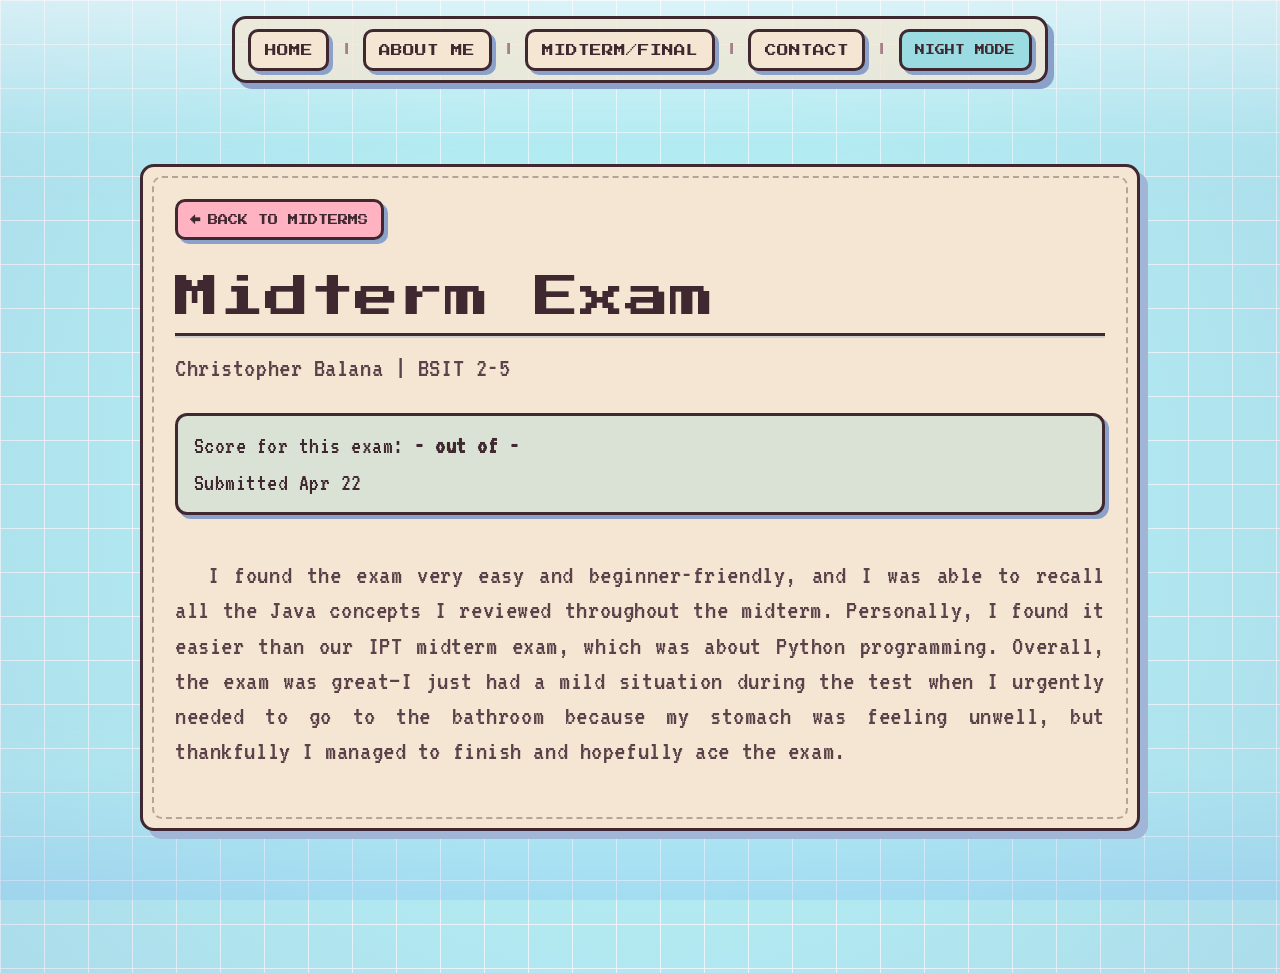
==== commit 4bd125f7: "Update midterm activity, exam, and quiz pages" ====
--- a/midterms/exam/index.html
+++ b/midterms/exam/index.html
@@ -41,6 +41,7 @@
             Personally, I found it easier than our IPT midterm exam, which was about Python programming. Overall, the exam was great—I just had a mild situation during 
             the test when I urgently needed to go to the bathroom because my stomach was feeling unwell, but thankfully I managed to finish and hopefully ace the exam.
         </p>
+        <br>
 
       </div>
     </section>
--- a/main.css
+++ b/main.css
@@ -1682,3 +1682,82 @@
 	line-height: 1.55;
 	text-align: left;
 }
+
+.file-attachments {
+	margin-top: 1rem;
+	padding: 1rem 1.1rem;
+	display: inline-flex;
+	flex-direction: column;
+	align-items: flex-start;
+	width: fit-content;
+	max-width: 100%;
+	background-color: color-mix(in srgb, var(--surface-card) 75%, var(--paper) 25%);
+	border: var(--pixel-border);
+	border-radius: var(--small-radius);
+	box-shadow: var(--pixel-shadow);
+}
+
+.file-attachments h4 {
+	margin: 0 0 0.65rem;
+	font-family: "Press Start 2P", cursive;
+	font-size: 0.78rem;
+	line-height: 1.5;
+	text-transform: uppercase;
+	color: var(--ink);
+}
+
+.download-link {
+	display: inline-flex;
+	align-items: center;
+	justify-content: center;
+	padding: 0.6rem 0.8rem 0.55rem;
+	border: var(--pixel-border);
+	border-radius: var(--control-radius);
+	background: var(--surface-toggle);
+	box-shadow: var(--pixel-shadow);
+	font-family: "Press Start 2P", monospace;
+	font-size: 0.58rem;
+	line-height: 1.5;
+	text-transform: uppercase;
+	color: var(--ink);
+	transition: transform 120ms steps(2, end), box-shadow 120ms steps(2, end), background-color 120ms steps(2, end);
+}
+
+.download-link:hover,
+.download-link:focus-visible {
+	outline: none;
+	transform: translate(-2px, -2px);
+	box-shadow: 6px 6px 0 var(--hover-shadow);
+	background: var(--hover-fill);
+}
+
+[data-theme="night"] .file-attachments {
+	background-color: color-mix(in srgb, var(--surface-card) 58%, var(--paper) 42%);
+	border-color: var(--ink);
+	box-shadow: var(--pixel-shadow);
+}
+
+[data-theme="night"] .file-attachments h4 {
+	color: var(--ink);
+}
+
+[data-theme="night"] .download-link {
+	background: color-mix(in srgb, var(--surface-toggle) 82%, var(--window) 18%);
+	color: var(--ink);
+	border-color: var(--ink);
+}
+
+[data-theme="night"] .download-link:hover,
+[data-theme="night"] .download-link:focus-visible {
+	background: color-mix(in srgb, var(--hover-fill) 78%, var(--surface-toggle) 22%);
+}
+
+@media (max-width: 760px) {
+	.file-attachments {
+		padding: 0.85rem 0.9rem;
+	}
+
+	.download-link {
+		font-size: 0.53rem;
+	}
+}
